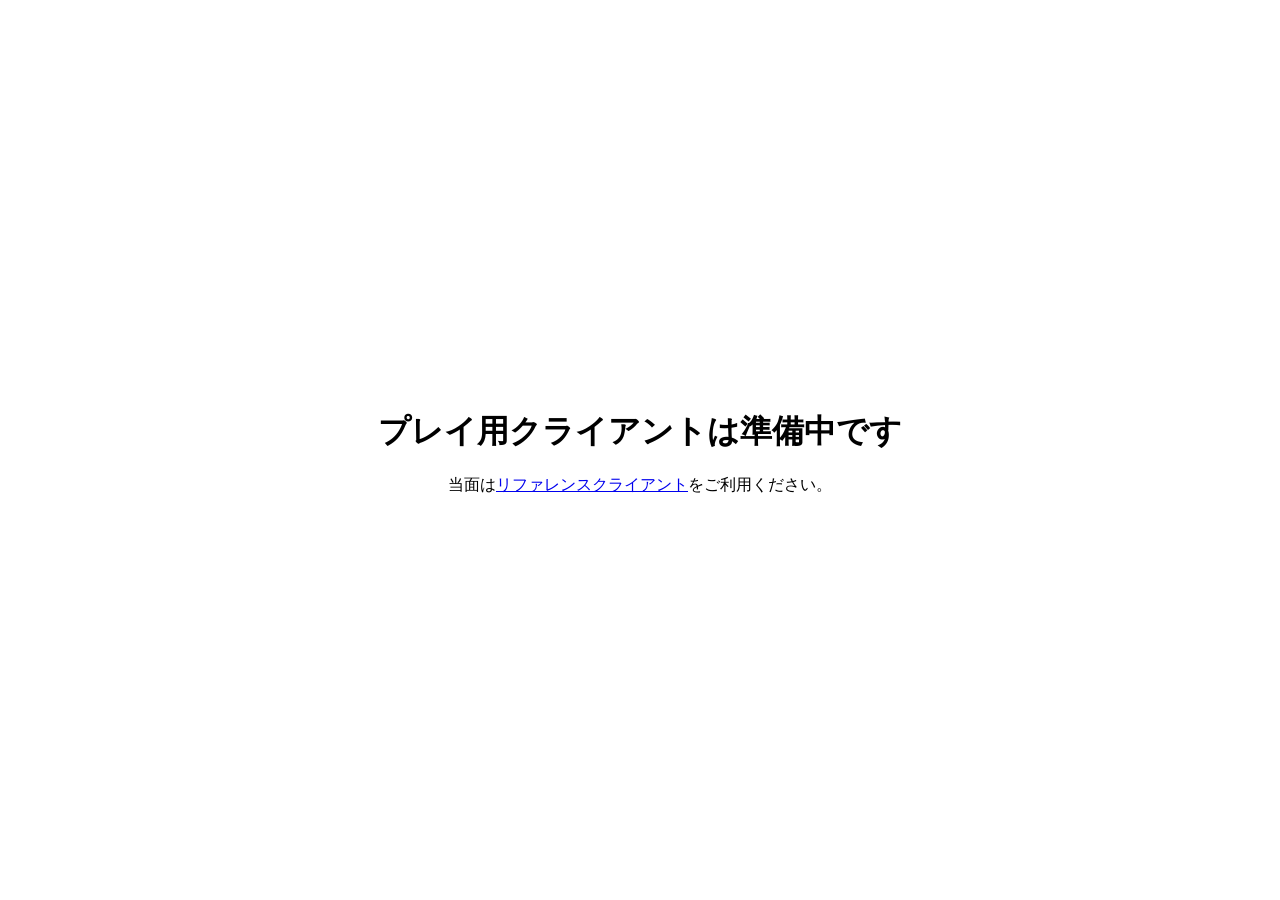
==== clients/play/index.html @ 0ddb091e "Restructure client serving for the upcoming play client (M0) Approved plan: a second, gameplay-focus" ====
<!doctype html>
<html lang="ja">
<head>
  <meta charset="utf-8">
  <meta name="viewport" content="width=device-width, initial-scale=1">
  <title>Cucco - プレイ用クライアント(準備中)</title>
  <style>
    body { font-family: system-ui, sans-serif; display: grid; place-items: center; min-height: 100vh; margin: 0; }
    main { text-align: center; }
  </style>
</head>
<body>
  <main>
    <h1>プレイ用クライアントは準備中です</h1>
    <p>当面は<a id="ref-link" href="../web/">リファレンスクライアント</a>をご利用ください。</p>
  </main>
  <script>
    if (location.search) document.getElementById("ref-link").href += location.search;
  </script>
</body>
</html>
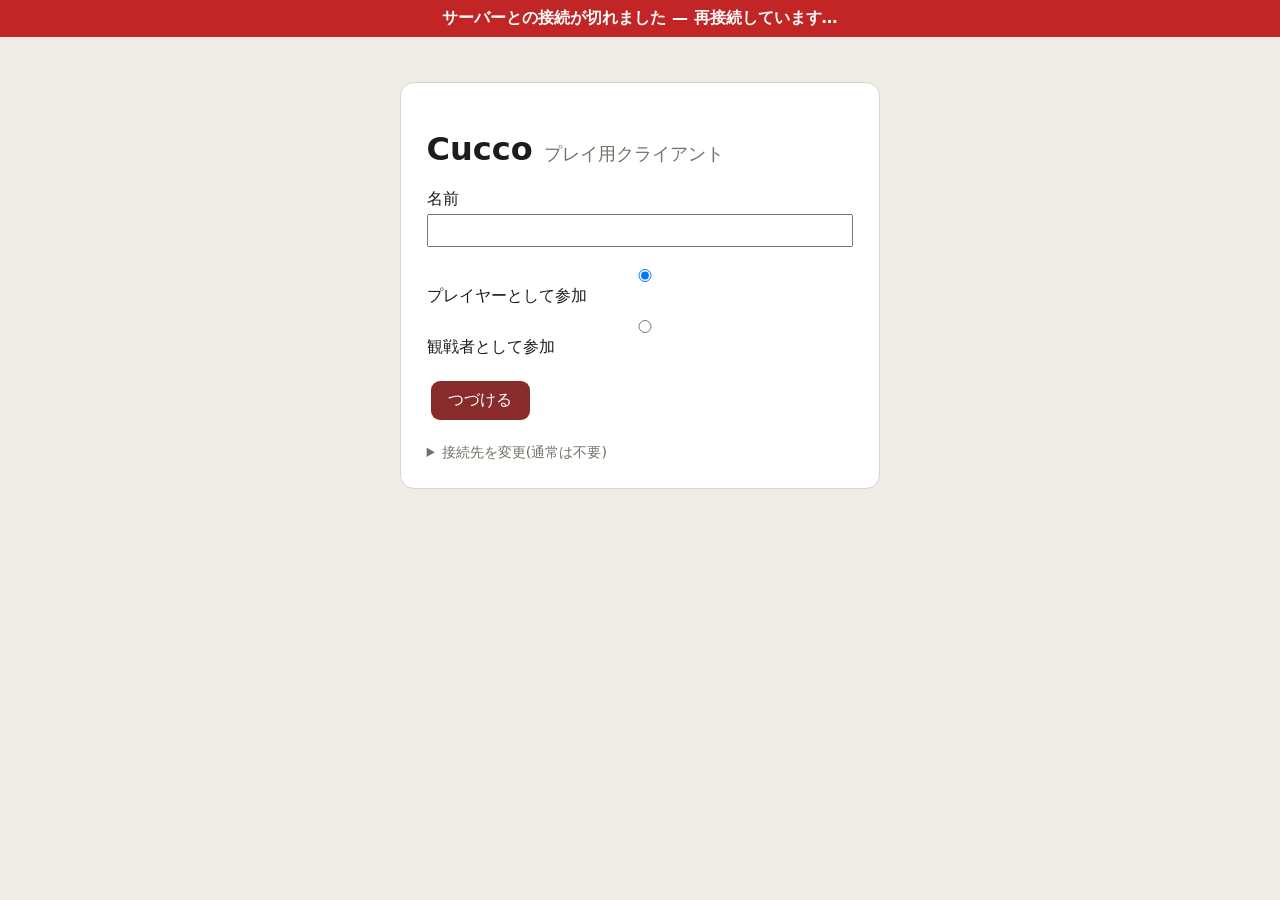
==== commit b6b5e7bc: "Play client M1: table scene with full interactivity (no animations yet) The play client renders the " ====
--- a/clients/play/index.html
+++ b/clients/play/index.html
@@ -3,19 +3,12 @@
 <head>
   <meta charset="utf-8">
   <meta name="viewport" content="width=device-width, initial-scale=1">
-  <title>Cucco - プレイ用クライアント(準備中)</title>
-  <style>
-    body { font-family: system-ui, sans-serif; display: grid; place-items: center; min-height: 100vh; margin: 0; }
-    main { text-align: center; }
-  </style>
+  <title>Cucco</title>
+  <link rel="stylesheet" href="style.css">
 </head>
 <body>
-  <main>
-    <h1>プレイ用クライアントは準備中です</h1>
-    <p>当面は<a id="ref-link" href="../web/">リファレンスクライアント</a>をご利用ください。</p>
-  </main>
-  <script>
-    if (location.search) document.getElementById("ref-link").href += location.search;
-  </script>
+  <div id="screen"></div>
+  <div id="toast"></div>
+  <script type="module" src="src/main.js"></script>
 </body>
 </html>
--- a/clients/play/style.css
+++ b/clients/play/style.css
@@ -0,0 +1,182 @@
+:root {
+  color-scheme: light dark;
+  --fg: #1c1c1e;
+  --bg: #efece6;
+  --panel-bg: #ffffff;
+  --border: #d8d4cc;
+  --accent: #8a2b2b;
+  --accent-fg: #fff;
+  --muted: #767066;
+  --urgent: #c22525;
+  --felt: radial-gradient(ellipse at 50% 42%, #2e7d4f 0%, #1d5c38 62%, #14432a 100%);
+  --felt-rim: #0f3520;
+  --card-bg: #fdfcf8;
+  --card-back: repeating-linear-gradient(45deg, #7a2727 0 6px, #6a1f1f 6px 12px);
+  font-family: system-ui, "Hiragino Kaku Gothic ProN", "Noto Sans JP", sans-serif;
+}
+@media (prefers-color-scheme: dark) {
+  :root {
+    --fg: #ececec;
+    --bg: #141416;
+    --panel-bg: #232327;
+    --border: #3b3b40;
+    --accent: #c9534f;
+    --muted: #9a958c;
+    --card-bg: #f4f1e8;
+  }
+}
+
+* { box-sizing: border-box; }
+body { margin: 0; background: var(--bg); color: var(--fg); }
+button {
+  padding: 0.55rem 1.1rem; margin: 0.25rem; border: none; border-radius: 9px;
+  background: var(--accent); color: var(--accent-fg); cursor: pointer; font-size: 1rem;
+}
+button.secondary { background: transparent; color: var(--fg); border: 1px solid var(--border); }
+button:disabled { opacity: 0.5; cursor: default; }
+.muted { color: var(--muted); }
+.error { color: var(--urgent); }
+
+/* -- lobby / waiting panels (visual language shared with the reference) -- */
+.panel {
+  max-width: 480px; margin: 5vh auto; padding: 1.6rem;
+  background: var(--panel-bg); border: 1px solid var(--border); border-radius: 14px;
+}
+.panel h1 .sub { font-size: 0.55em; color: var(--muted); font-weight: normal; }
+form label { display: block; margin: 0.6rem 0; }
+input, select { width: 100%; padding: 0.45rem; margin-top: 0.2rem; }
+fieldset { border: none; padding: 0; margin: 0.6rem 0; }
+.callout { border: 1px solid var(--border); border-radius: 10px; padding: 0.8rem; margin: 0.8rem 0; }
+.room-id { font-size: 1.3em; letter-spacing: 0.12em; }
+.seat-list { list-style: none; padding: 0; }
+.seat-list li { padding: 0.3rem 0; }
+.ws-host-details { margin-top: 1.2rem; font-size: 0.9em; }
+.ws-host-details summary { cursor: pointer; color: var(--muted); }
+
+/* -- play screen ------------------------------------------------------------ */
+.play-root { display: flex; flex-direction: column; height: 100vh; }
+.play-header {
+  display: flex; justify-content: space-between; padding: 0.45rem 1rem;
+  font-weight: 600; font-size: 0.95rem;
+}
+#status-holder { padding: 0 0.8rem; }
+.status-line {
+  text-align: center; padding: 0.35rem 0.8rem; border-radius: 8px; font-size: 0.98rem;
+  background: var(--panel-bg); border: 1px solid var(--border);
+}
+.status-line.mine { border-color: var(--urgent); color: var(--urgent); font-weight: 700; animation: pulse 1.2s infinite; }
+
+#scene-holder { flex: 1; position: relative; min-height: 0; }
+.felt {
+  position: absolute; inset: 2% 3%;
+  background: var(--felt);
+  border-radius: 48% / 42%;
+  box-shadow: inset 0 0 0 10px var(--felt-rim), inset 0 0 60px rgba(0,0,0,0.45), 0 12px 30px rgba(0,0,0,0.35);
+}
+.seat-layer { position: absolute; inset: 0; }
+
+.center {
+  position: absolute; left: 50%; top: 50%; transform: translate(-50%, -50%);
+  display: flex; align-items: center; gap: 1.4rem; flex-direction: column;
+}
+.center > * { display: flex; align-items: center; gap: 0.5rem; }
+.deck { position: relative; }
+.deck-count, .pot-count { color: #fff; font-weight: 700; text-shadow: 0 1px 3px rgba(0,0,0,0.6); }
+.pot-stack { font-size: 1.5rem; }
+.discard { max-width: 320px; display: flex; flex-wrap: wrap; gap: 0.25rem; justify-content: center; }
+.discard-title { width: 100%; text-align: center; color: #d9e8dd; font-size: 0.75rem; }
+.discard-chip {
+  background: rgba(255,255,255,0.92); color: #222; border-radius: 6px;
+  padding: 0.1rem 0.45rem; font-size: 0.85rem; font-weight: 600;
+}
+
+/* -- seats -- */
+.player-seat {
+  position: absolute; transform: translate(-50%, -50%);
+  display: flex; flex-direction: column; align-items: center; gap: 0.18rem;
+  width: 108px; text-align: center;
+}
+.name-plate {
+  background: rgba(0,0,0,0.55); color: #fff; border-radius: 999px;
+  padding: 0.12rem 0.7rem; font-size: 0.85rem; max-width: 100%;
+  overflow: hidden; text-overflow: ellipsis; white-space: nowrap;
+}
+.chip-count { color: #ffe9a8; font-size: 0.8rem; font-weight: 700; text-shadow: 0 1px 2px rgba(0,0,0,0.7); }
+.chip-count::before { content: "🪙 "; }
+.seat-badges { color: #ffb0b0; font-size: 0.72rem; font-weight: 700; text-shadow: 0 1px 2px rgba(0,0,0,0.8); min-height: 0.9em; }
+.player-seat.is-out { opacity: 0.5; }
+.player-seat.is-disqualified .name-plate { text-decoration: line-through; }
+.player-seat.is-disconnected .name-plate { border: 1px dashed #ffb0b0; }
+
+.turn-ring {
+  position: absolute; inset: -8px; border-radius: 14px; pointer-events: none;
+  border: 3px solid transparent;
+}
+.player-seat.is-turn .turn-ring { border-color: #ffd75e; box-shadow: 0 0 14px #ffd75e88; animation: pulse 1.2s infinite; }
+
+/* -- cards -- */
+.card {
+  width: 54px; height: 76px; border-radius: 7px;
+  box-shadow: 0 2px 6px rgba(0,0,0,0.4);
+}
+.card-slot { min-height: 80px; display: flex; justify-content: center; }
+.card-back { background: var(--card-back); border: 2px solid #fff; }
+.card-face {
+  background: var(--card-bg); color: #1c1c1e; border: 1px solid #bbb;
+  display: flex; flex-direction: column; align-items: center; justify-content: center;
+  font-weight: 800; font-size: 1.05rem; padding: 2px;
+}
+.card-face.special { color: var(--accent); border-color: var(--accent); }
+.card-face .elevated { font-size: 0.6rem; color: #b8860b; }
+
+/* -- dock / log / modals -- */
+#dock-holder {
+  min-height: 64px; display: flex; align-items: center; justify-content: center; gap: 0.6rem;
+  padding: 0.4rem;
+}
+.dock-timer { font-weight: 800; color: var(--urgent); font-size: 1.1rem; min-width: 3.2em; text-align: right; }
+
+#log-holder { padding: 0 0.8rem 0.6rem; }
+.log-drawer summary { cursor: pointer; color: var(--muted); font-size: 0.9rem; }
+.log-drawer ul {
+  list-style: none; margin: 0.3rem 0 0; padding: 0.4rem 0.7rem; max-height: 160px; overflow-y: auto;
+  background: var(--panel-bg); border: 1px solid var(--border); border-radius: 8px; font-size: 0.85rem;
+}
+.log-drawer li { padding: 0.12rem 0; border-bottom: 1px solid var(--border); }
+
+.modal-overlay {
+  position: fixed; inset: 0; background: rgba(0,0,0,0.55);
+  display: flex; align-items: center; justify-content: center; z-index: 20;
+}
+.modal {
+  background: var(--panel-bg); border-radius: 14px; padding: 1.4rem;
+  max-width: 380px; width: 92%; text-align: center;
+}
+.modal.wide { max-width: 620px; text-align: left; }
+.modal.wide .countdown, .modal.wide button { display: block; margin-left: auto; margin-right: auto; text-align: center; }
+.modal.urgent { border: 3px solid var(--urgent); animation: pulse 1s infinite; }
+.countdown { font-size: 1.3rem; font-weight: 800; color: var(--urgent); }
+.ranking { font-size: 1.05rem; }
+
+.summary-scroll { overflow-x: auto; }
+.deal-summary { width: 100%; border-collapse: collapse; font-size: 0.92rem; }
+.deal-summary th, .deal-summary td { padding: 0.3rem 0.55rem; text-align: left; border-bottom: 1px solid var(--border); white-space: nowrap; }
+.deal-summary td.c { font-weight: 700; }
+.deal-summary tr.loser td { color: var(--urgent); }
+
+.conn-banner {
+  position: sticky; top: 0; z-index: 30; padding: 0.5rem 1rem; text-align: center;
+  font-weight: 700; color: #fff; background: var(--urgent);
+}
+
+#toast {
+  position: fixed; left: 50%; bottom: 1.4rem; transform: translate(-50%, 20px);
+  background: var(--fg); color: var(--bg); padding: 0.6rem 1.2rem; border-radius: 9px;
+  opacity: 0; pointer-events: none; transition: opacity 0.2s, transform 0.2s; z-index: 40;
+}
+#toast.visible { opacity: 0.95; transform: translate(-50%, 0); }
+
+@keyframes pulse {
+  0%, 100% { box-shadow: 0 0 0 0 rgba(194, 37, 37, 0.4); }
+  50% { box-shadow: 0 0 0 9px rgba(194, 37, 37, 0); }
+}
